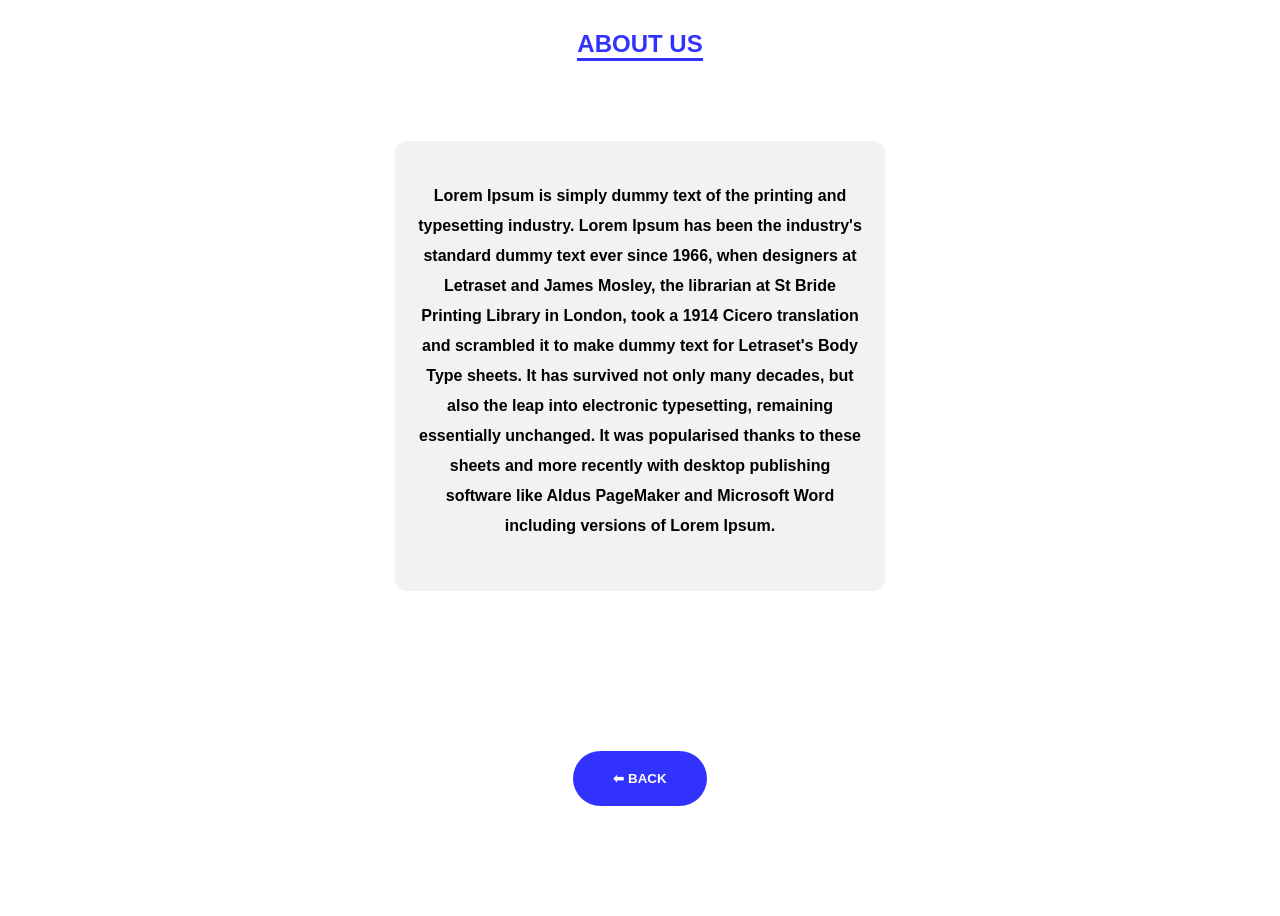
==== about.html @ 5c069f8a "Add files via upload" ====
<html>
    <head>
        <title>About</title>     
        <style>
*{
    margin: 0;
    padding:0;
    font-family:sans-serif;
    
}
.heading{
    color:#0000FF;
    opacity: 0.8;
    font-weight: bolder;
    border-bottom: 3px solid #0000FF;
}
.heading:hover{
    font-size: 15px;
    transition: 0.3s;

}
section{
    display:flex;
    flex-direction:column;
    justify-content:center;
    align-items:center;
    padding: 30px;
    gap: 80px;
}
.paragraph{
    padding: 40px 20px;
    background-color: #f2f2f2;
    border-radius: 12px;
    width:450px;
    height: 370px;
    color:black;
    font-weight:bolder;
    line-height: 30px;
    text-align: center;
}
button{

    border-radius:30px;
    padding:20px 40px;
    color:white;
    background:#0000FF;
    opacity: 0.8;
    border: none;
    font-weight: bolder;
}
.btn{

    padding:80px;
}
button:hover{
       border-radius:30px;
    padding:20px 40px;
    color:#0000FF;
    background:none;
    opacity: 0.8;
    border:2px solid #0000FF;
    font-weight: bolder;
    cursor: pointer;
    transition:0.3s;
}
        </style>
    </head>
    <body>
        <section>
            <div class="heading">
        <h1>ABOUT US</h1></div>
        <div class="paragraph">
        <p>Lorem Ipsum is simply dummy text of the printing and typesetting industry. Lorem Ipsum has been the industry's standard dummy text ever since 1966, when designers at Letraset and James Mosley, the librarian at St Bride Printing Library in London, took a 1914 Cicero translation and scrambled it to make dummy text for Letraset's Body Type sheets. It has survived not only many decades, but also the leap into electronic typesetting, remaining essentially unchanged. It was popularised thanks to these sheets and more recently with desktop publishing software like Aldus PageMaker and Microsoft Word including versions of Lorem Ipsum.</p>
    </div>
    <div class="btn"><button onclick="window.location.href='index.html';"> ⬅  BACK</button></div>
</section>
</body>
</html>
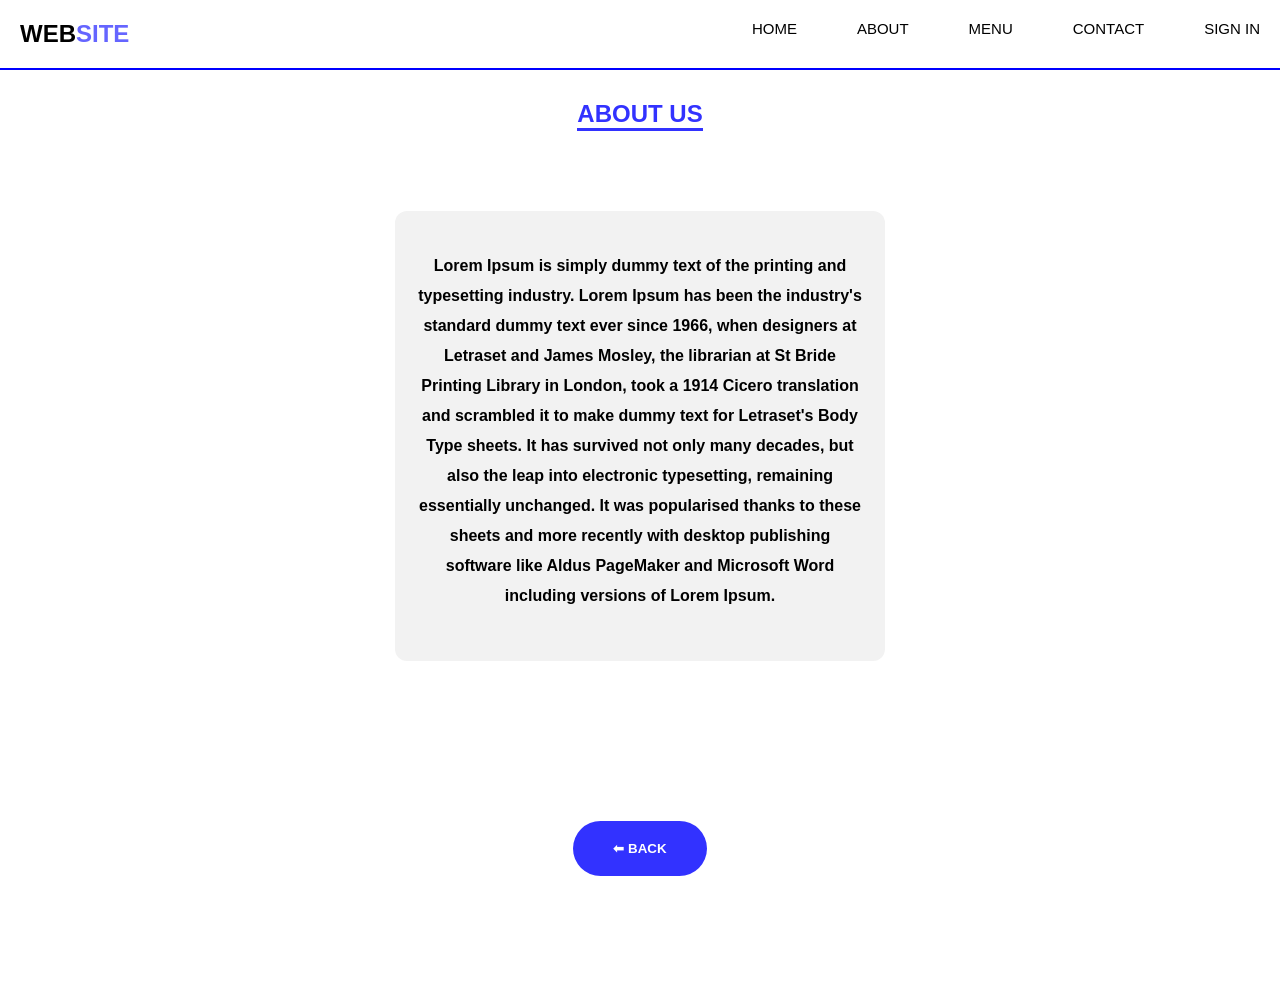
==== commit 8c51cf57: "Add files via upload" ====
--- a/about.html
+++ b/about.html
@@ -63,10 +63,53 @@
     cursor: pointer;
     transition:0.3s;
 }
+.navbar{
+    display:flex;
+    justify-content:space-between;
+    padding:20px;
+    border-bottom:2px solid #0000FF;
+    top:0;
+    position:sticky;
+    z-index:1;
+    background:white;
+}
+ul{
+    display:flex;
+    list-style:none;
+   
+    gap:60px;
+}
+.navbar ul li a{
+    font-size:15px;
+color:black;
+ text-decoration: none;
+}
+.navbar ul li a:hover{
+    font-size:19px;
+color:#0000FF;
+opacity:0.6;
+transition:0.3s;
+cursor:pointer;
+}
+span{
+    color:#0000ff;
+    opacity:0.6;
+}
         </style>
     </head>
     <body>
+         <nav class="navbar">
+<h2>WEB<span>SITE</span></h2>
+<ul>
+    <li><a href="index.html">HOME</a></li>
+     <li><a href="about.html">ABOUT</a></li>
+      <li><a href="menu.html">MENU</a></li>
+       <li><a href="contact.html">CONTACT</a></li>
+        <li><a href="signin.html">SIGN IN</a></li>
+</ul>
+</nav>
         <section>
+           
             <div class="heading">
         <h1>ABOUT US</h1></div>
         <div class="paragraph">
